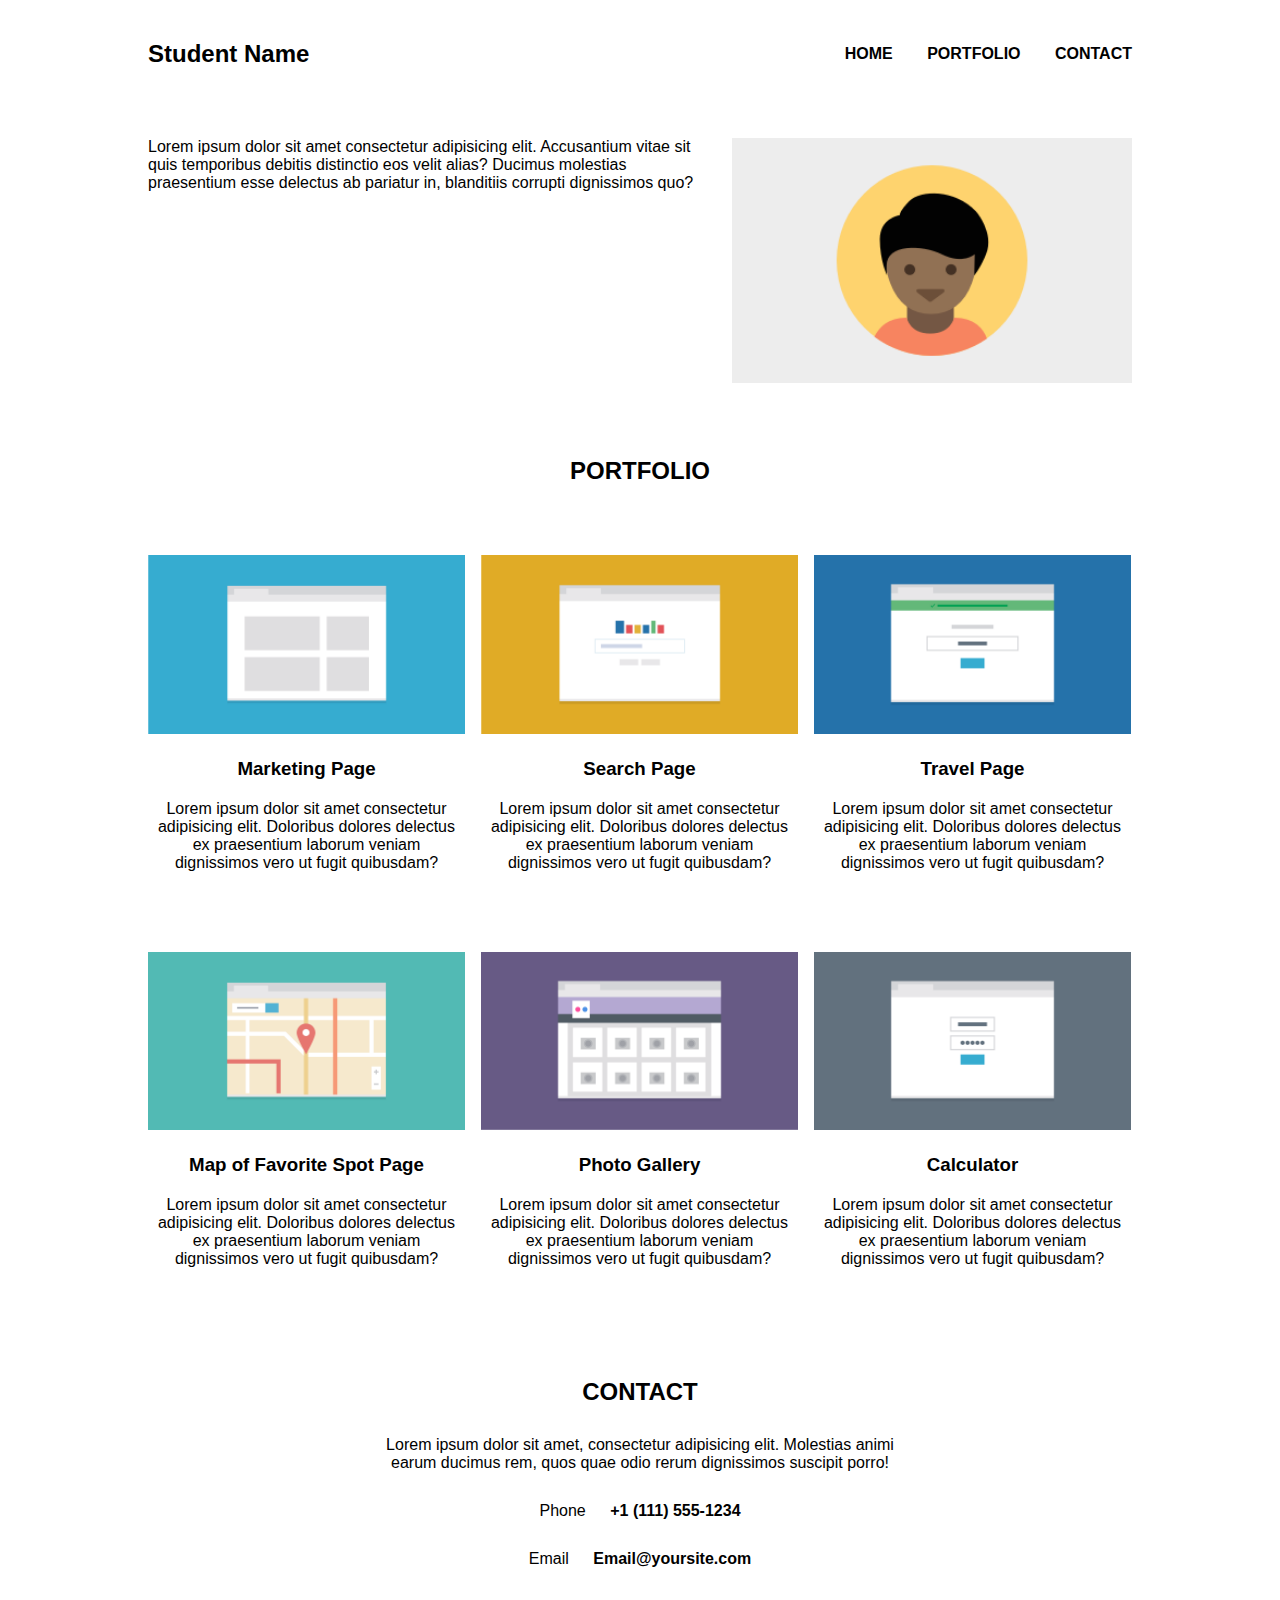
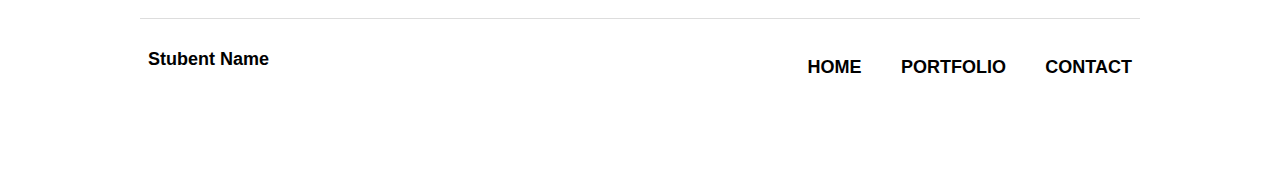
==== one_task/index.html @ dc9c9920 "one page mockup" ====
<!DOCTYPE html>
<html lang="en">

<head>
    <meta charset="UTF-8">
    <meta name="viewport" content="width=device-width, initial-scale=1.0">
    <meta http-equiv="X-UA-Compatible" content="ie=edge">
    <title>Tamplate</title>

    <link rel="stylesheet" href="css/style.css">
</head>

<body>

    <div id="headerpart" class="default_width">
        <div class="header_wreep">
            <div class="header_one">
                <div class="header_heading">
                    <h2>Student Name</h2>
                </div>
                <!-- .header_heading -->
                <div class="header_menu">
                    <ul>
                        <li>
                            <a href="#">HOME</a>
                        </li>
                        <li>
                            <a href="#">PORTFOLIO</a>
                        </li>
                        <li>
                            <a href="#">CONTACT</a>
                        </li>
                    </ul>
                </div>
                <!-- .header_menu -->
                <div class="clear"></div>
            </div>
            <!--.header_one -->
            <div class="header_two">
                <div class="header_two_img_part">
                    <img src="images/mypic.png" alt="profile Picture">
                </div>
                <!-- .header_two_img_part -->
                <div class="header_two_paragraph_part">
                    <p>Lorem ipsum dolor sit amet consectetur adipisicing elit. Accusantium vitae sit quis temporibus debitis
                        distinctio eos velit alias? Ducimus molestias praesentium esse delectus ab pariatur in, blanditiis
                        corrupti dignissimos quo?
                    </p>
                </div>
                <!-- .header_two_paragraph_part -->
                <div class="clear"></div>
            </div>
            <!-- .header_two -->
            <div class="clear"></div>
        </div>
        <!-- .header_wreep-->
    </div>
    <!-- #headerpart -->
    <!-- ******************************* -->
    <div id="portfolio_section" class="default_width">
        <div class="port_wrepp">
            <div class="port_heading">
                <h2>PORTFOLIO</h2>
            </div>
            <div class="port_part">
                <div class="port_img">
                    <img src="images/portfolio-1.png" alt="">
                </div>
                <!-- .port_img-->
                <div class="port_header">
                    <h3>Marketing Page</h3>
                </div>
                <!-- .port_header-->
                <div class="port_content">
                    <p>Lorem ipsum dolor sit amet consectetur adipisicing elit. Doloribus dolores delectus ex praesentium laborum
                        veniam dignissimos vero ut fugit quibusdam?</p>
                </div>
                <!-- .port_content -->
            </div>
            <!-- .port_part-->
            <div class="port_part">
                <div class="port_img">
                    <img src="images/portfolio-2.png" alt="">
                </div>
                <!-- .port_img-->
                <div class="port_header">
                    <h3>Search Page</h3>
                </div>
                <!-- .port_header-->
                <div class="port_content">
                    <p>Lorem ipsum dolor sit amet consectetur adipisicing elit. Doloribus dolores delectus ex praesentium laborum
                        veniam dignissimos vero ut fugit quibusdam?</p>
                </div>
                <!-- .port_content -->
            </div>
            <!-- .port_part-->
            <div class="port_part">
                <div class="port_img">
                    <img src="images/portfolio-3.png" alt="">
                </div>
                <!-- .port_img-->
                <div class="port_header">
                    <h3>Travel Page</h3>
                </div>
                <!-- .port_header-->
                <div class="port_content">
                    <p>Lorem ipsum dolor sit amet consectetur adipisicing elit. Doloribus dolores delectus ex praesentium laborum
                        veniam dignissimos vero ut fugit quibusdam?</p>
                </div>
                <!-- .port_content -->
            </div>
            <!-- .port_part-->
            <div class="port_part">
                <div class="port_img">
                    <img src="images/portfolio-4.png" alt="">
                </div>
                <!-- .port_img-->
                <div class="port_header">
                    <h3>Map of Favorite Spot Page</h3>
                </div>
                <!-- .port_header-->
                <div class="port_content">
                    <p>Lorem ipsum dolor sit amet consectetur adipisicing elit. Doloribus dolores delectus ex praesentium laborum
                        veniam dignissimos vero ut fugit quibusdam?</p>
                </div>
                <!-- .port_content -->
            </div>
            <!-- .port_part-->
            <div class="port_part">
                <div class="port_img">
                    <img src="images/portfolio-5.png" alt="">
                </div>
                <!-- .port_img-->
                <div class="port_header">
                    <h3>Photo Gallery</h3>
                </div>
                <!-- .port_header-->
                <div class="port_content">
                    <p>Lorem ipsum dolor sit amet consectetur adipisicing elit. Doloribus dolores delectus ex praesentium laborum
                        veniam dignissimos vero ut fugit quibusdam?</p>
                </div>
                <!-- .port_content -->
            </div>
            <!-- .port_part-->
            <div class="port_part">
                <div class="port_img">
                    <img src="images/portfolio-6.png" alt="">
                </div>
                <!-- .port_img-->
                <div class="port_header">
                    <h3>Calculator</h3>
                </div>
                <!-- .port_header-->
                <div class="port_content">
                    <p>Lorem ipsum dolor sit amet consectetur adipisicing elit. Doloribus dolores delectus ex praesentium laborum
                        veniam dignissimos vero ut fugit quibusdam?</p>
                </div>
                <!-- .port_content -->
            </div>
            <!-- .port_part-->
            <div class="clear"></div>
        </div>
    </div>
    <!-- #portfolio_section -->

    <!-- ******************************* -->

    <div id="contact_section" class="default_width">
        <div class="contact_part">
            <div class="contact_header">
                <h2>CONTACT</h2>
            </div>
            <!-- .contact_header-->
            <div class="contact_content">
                <P>Lorem ipsum dolor sit amet, consectetur adipisicing elit. Molestias animi earum ducimus rem, quos quae odio
                    rerum dignissimos suscipit porro!</P>
            </div>
            <!-- .contact_content -->
            <div class="contact_phone">
                <p>Phone
                    <span class="phon"> +1 (111) 555-1234</span>
                    <!-- .phon-->
                </p>
            </div>
            <!-- .contact_phone -->
            <div class="contact_email">
                <p>Email
                    <span class="email">Email@yoursite.com</span>
                </p>
            </div>
            <!-- .contact_email -->


        </div>
        <!-- .contact_part-->
    </div>
    <!-- #contact_section -->

    <!-- ******************************* -->

    <div id="footer_section" class="default_width">
        <div class="footer_part">
            <div class="left">
                <a href="#">Stubent Name</a>
            </div>
            <!-- .left-->
            <div class="right">
                <a href="#top">Back To Top</a>
            </div>
            <!-- .right-->
            <div class="clear1"></div>
            <div class="footer_right_menu">
                <ul>
                    <li>
                        <a href="#">HOME</a>
                    </li>
                    <li>
                        <a href="#">PORTFOLIO</a>
                    </li>
                    <li>
                        <a href="#">CONTACT</a>
                    </li>
                </ul>
            </div>
            <!-- .footer_right_menu -->
            <div class="clear"></div>
        </div>
        <!-- .footer_part-->
    </div>
    <!-- #footer_section-->
</body>

</html>
---- one_task/css/style.css ----
* {
    padding: 0;
    margin: 0;
}

.default_width {
    width: 320px;
    margin: 0 auto;
}

body {
    font-family: arial;
}

/* ***********************************************
                    header part 
************************************************* */

#headerpart {
    padding: 20px 0;
    text-align: center;
}

.header_wreep {
    width: 300px;
    margin: 0 auto;
}

.header_one {}

.header_heading {
    margin-bottom: 5px;
}

.header_menu {
    margin: 5px 0 20px 0px;
}

ul {
    list-style-type: none;
}

ul li {
    margin-top: 8px;
}

ul li a {
    text-decoration: none;
    color: #000;
    font-weight: bold;
    font-size: 16px;
}

.header_two {
    margin-top: 30px;
}

.header_two_img_part {
    margin-bottom: 10px;
}

.header_two_img_part img {
    width: 70%
}

.header_two_paragraph_part {
    margin-top: 20px;
}

.right {
    display: block;
}

.footer_right_menu {
    display: none;
}

/* ***********************************************
                    portfolio part 
************************************************* */

#portfolio_section {
    margin-top: 20px;
    text-align: center;
    padding: 20px 0;
}

.port_wrepp {
    width: 300px;
    margin: 0 auto;
}

.port_heading {
    margin-bottom: 30px;
}

.port_part {
    margin: 40px auto;
}

.port_img img {
    width: 100%;
    margin: 10 auto;
}

.port_header {
    margin: 20px 0;
}

.port_content {
    margin: 0 auto;
}

/* ***********************************************
                    contact part 
************************************************* */

#contact_section {
    text-align: center;
    margin-top: 50px;
}

.contact_part {
    width: 300px;
    margin: 0 auto;
    border-bottom: 1px solid #ddd;
    padding-bottom: 50px;
}

.contact_header {
    margin: 10px 0;
}

.contact_content {
    margin-bottom: 10px;
}

.contact_phone,
.contact_email {
    margin-top: 30px;
}

.phon,
.email {
    font-weight: bold;
    margin-left: 20px;
}

/* ***********************************************
                    footer part 
************************************************* */

#footer_section {
    margin-top: 10px;
}

.footer_part {
    width: 300px;
    margin: 20px auto;
    height: 50px;
}

.left {
    float: left;
}

.right {
    float: right;
}

.footer_part a {
    text-decoration: none;
    color: #000;
    font-weight: bold;
    font-size: 18px;
}

.clear1 {
    clear: both;
}

/* ***************************** 
Device = Tablets, Ipads (portrait)
Screen = B/w 768px to 1024px
*********************************
*********************************/

@media (min-width: 768px) and (max-width: 1024px) {
    .default_width {
        width: 768px;
        margin: 0 auto;
    }
    /* ***********************************************
                    header part 
************************************************* */
    .header_wreep {
        width: 745px;
        margin: 0 auto;
    }
    .header_menu ul li {
        display: inline-block;
        margin: 25px 0 25px 30px;
    }
    .header_two_img_part {
        float: right;
        width: 295px;
        margin-right: 8px;
    }
    .header_two_img_part img {
        width: 100%
    }
    .header_two_paragraph_part {
        width: 420px;
        text-align: left;
        margin-left: 8px;
        margin-top: 0;
    }
    .clear {
        clear: both;
    }
    /* ***********************************************
                    portfolio part 
************************************************* */
    .port_wrepp {
        width: 745px;
    }
    .port_part {
        width: 360px;
        float: left;
        margin-left: 7px;
        margin-right: 2px;
    }
    .port_content {
        width: 345px;
    }
    /* ***********************************************
                    contact part 
************************************************* */
    .contact_part {
        width: 745px;
    }
    .contact_content {
        width: 510px;
        margin: 30px auto;
    }
    /* ***********************************************
                    footer part 
************************************************* */
    .footer_part {
        width: 745px;
        margin: 0 auto;
        height: 100px;
    }
    .left {
        float: left;
        width: 300px;
        margin-left: 8px;
    }
    .right {
        display: none;
    }
    .footer_right_menu {
        display: block;
        float: right;
        width: 370px;
        margin-right: 8px;
    }
    .footer_right_menu ul li {
        display: inline-block;
        margin-left: 35px;
    }
    .clear {
        clear: both;
    }
    .clear1 {
        display: none;
    }
}

/* *****************************
  Device = Laptops, Desktops
  Screen = B/w 1025px to 1280px
  ******************************
**********************************/

@media (min-width: 1025px) {
    .default_width {
        width: 1025px;
        margin: 0 auto;
    }
    /* ***********************************************
                    header part 
************************************************* */
    .header_wreep {
        width: 1000px;
        margin: 0 auto;
    }
    .header_heading {
        float: left;
        width: 492px;
        margin-left: 8px;
        text-align: left;
        margin-top: 20px;
    }
    .header_menu {
        float: right;
        width: 492px;
        margin-right: 8px;
        text-align: right;
        margin-top: 0;
    }
    .header_menu ul li {
        display: inline-block;
        margin: 25px 0 25px 30px;
    }
    .header_two_img_part {
        float: right;
        width: 400px;
        margin-right: 8px;
    }
    .header_two_img_part img {
        width: 100%
    }
    .header_two_paragraph_part {
        width: 570px;
        text-align: left;
        margin-left: 8px;
        margin-top: 0;
    }
    .clear {
        clear: both;
    }
    /* ***********************************************
                    portfolio part 
************************************************* */
    .port_wrepp {
        width: 1000px;
    }
    .port_part {
        width: 317px;
        float: left;
        margin-left: 8px;
        margin-right: 8px;
    }
    .port_content {
        width: 300px;
    }
    /* ***********************************************
                    contact part 
************************************************* */
    .contact_part {
        width: 1000px;
    }
    .contact_content {
        width: 510px;
        margin: 30px auto;
    }
    /* ***********************************************
                    footer part 
************************************************* */
    .footer_part {
        width: 1000px;
        margin: 30px auto;
        height: 100px;
    }
    .left {
        float: left;
        margin-left: 8px;
    }
    .right {
        display: none;
    }
    .footer_right_menu {
        display: block;
        float: right;
        margin-right: 8px;
    }
    .footer_right_menu ul li {
        display: inline-block;
        margin-left: 35px;
    }
    .clear {
        clear: both;
    }
    .clear1 {
        display: none;
    }
}
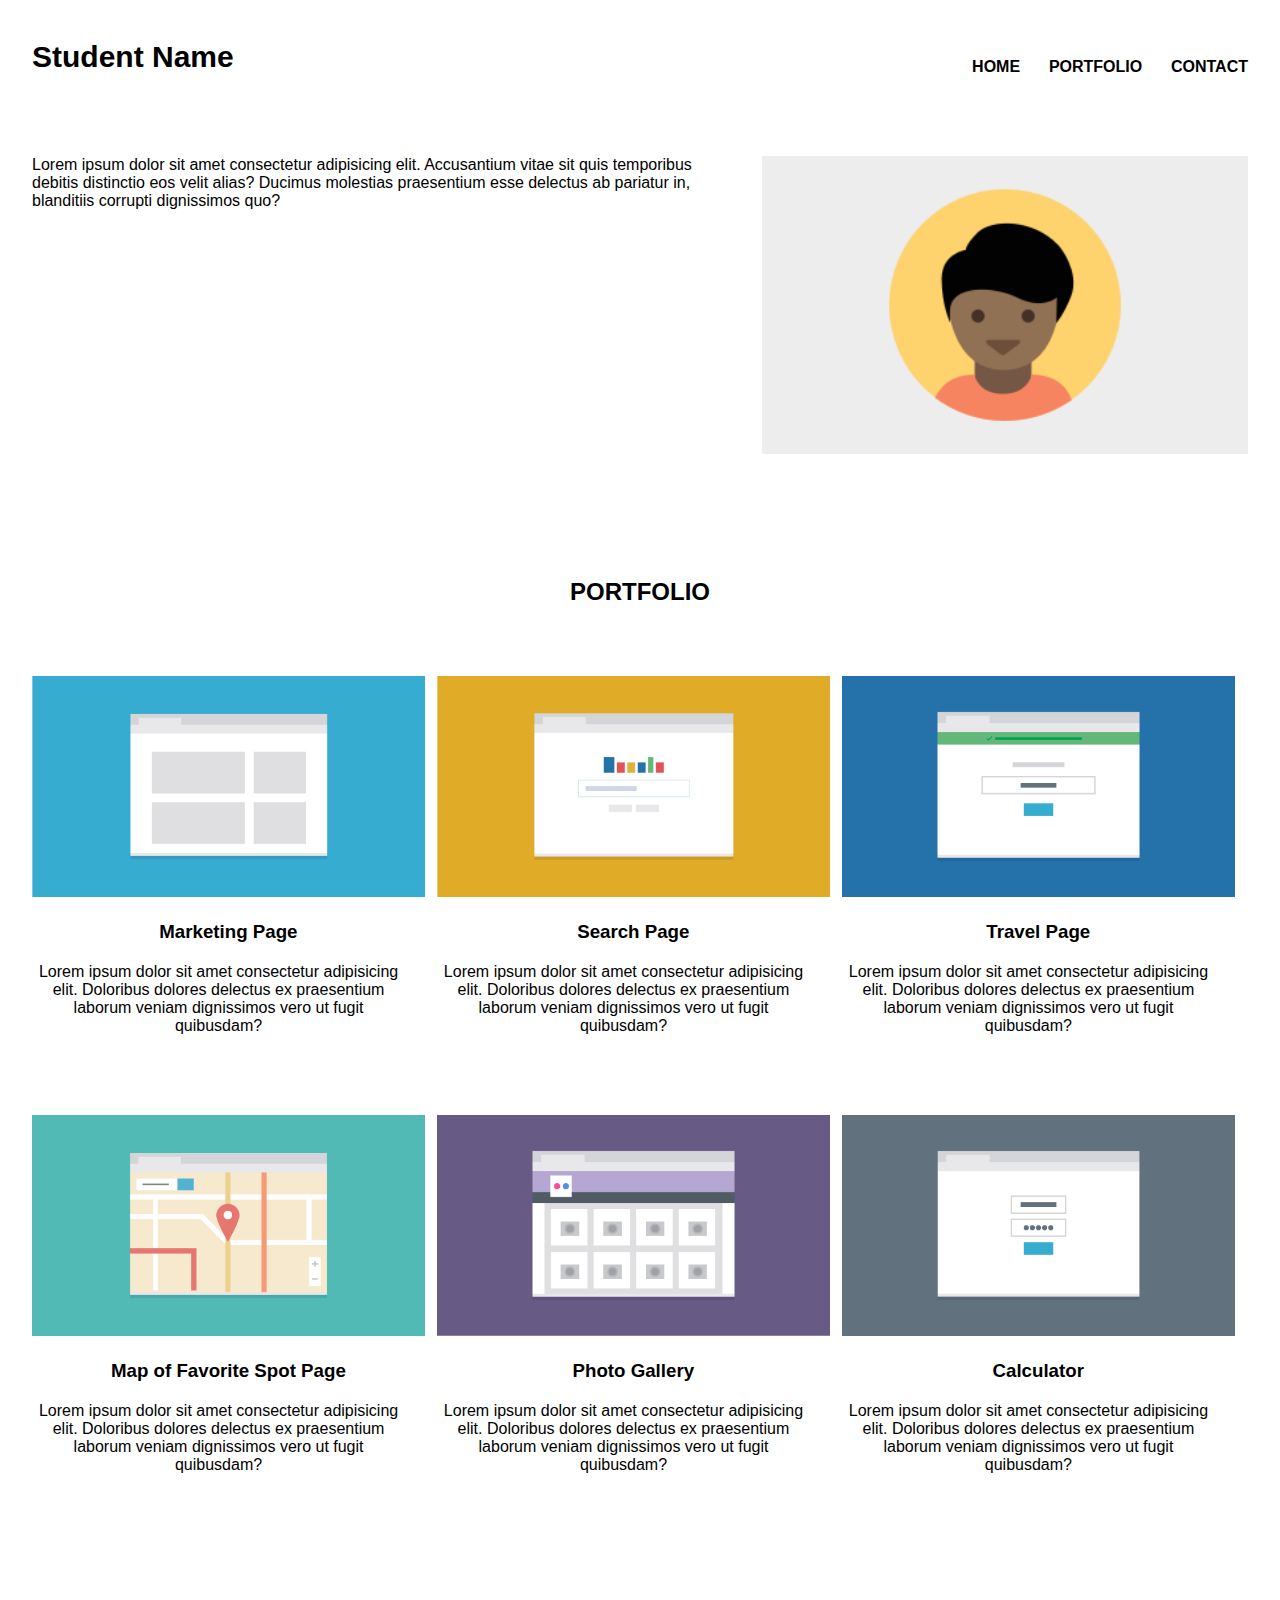
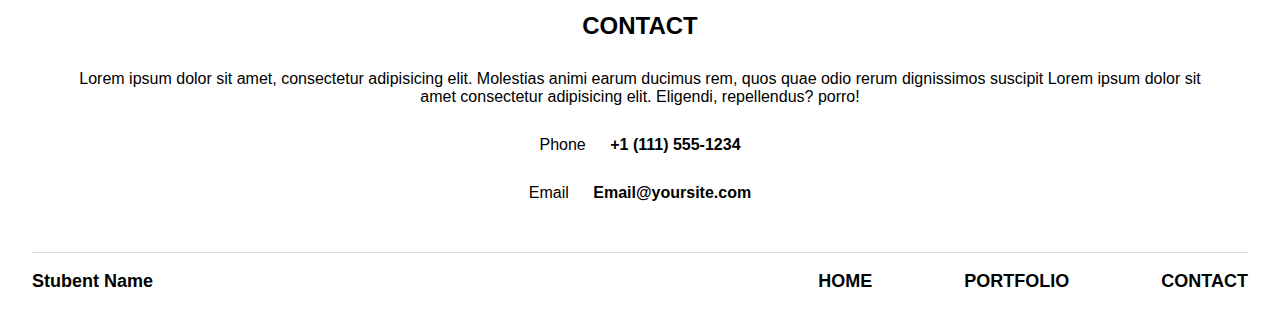
==== commit 0b24fa8d: "one page marckup" ====
--- a/one_task/index.html
+++ b/one_task/index.html
@@ -12,7 +12,7 @@
 
 <body>
 
-    <div id="headerpart" class="default_width">
+    <div id="headerpart">
         <div class="header_wreep">
             <div class="header_one">
                 <div class="header_heading">
@@ -57,7 +57,7 @@
     </div>
     <!-- #headerpart -->
     <!-- ******************************* -->
-    <div id="portfolio_section" class="default_width">
+    <div id="portfolio_section">
         <div class="port_wrepp">
             <div class="port_heading">
                 <h2>PORTFOLIO</h2>
@@ -165,7 +165,7 @@
 
     <!-- ******************************* -->
 
-    <div id="contact_section" class="default_width">
+    <div id="contact_section">
         <div class="contact_part">
             <div class="contact_header">
                 <h2>CONTACT</h2>
@@ -173,7 +173,8 @@
             <!-- .contact_header-->
             <div class="contact_content">
                 <P>Lorem ipsum dolor sit amet, consectetur adipisicing elit. Molestias animi earum ducimus rem, quos quae odio
-                    rerum dignissimos suscipit porro!</P>
+                    rerum dignissimos suscipit Lorem ipsum dolor sit amet consectetur adipisicing elit. Eligendi, repellendus?
+                    porro!</P>
             </div>
             <!-- .contact_content -->
             <div class="contact_phone">
@@ -198,7 +199,7 @@
 
     <!-- ******************************* -->
 
-    <div id="footer_section" class="default_width">
+    <div id="footer_section">
         <div class="footer_part">
             <div class="left">
                 <a href="#">Stubent Name</a>
--- a/one_task/css/style.css
+++ b/one_task/css/style.css
@@ -2,387 +2,244 @@
     padding: 0;
     margin: 0;
 }
-
-.default_width {
-    width: 320px;
-    margin: 0 auto;
-}
-
 body {
     font-family: arial;
 }
-
-/* ***********************************************
-                    header part 
-************************************************* */
-
+/* ******************* header part ****************************/
 #headerpart {
     padding: 20px 0;
     text-align: center;
 }
-
 .header_wreep {
-    width: 300px;
-    margin: 0 auto;
-}
-
-.header_one {}
-
+    width: 95%;
+    margin: 0 auto;
+}
 .header_heading {
     margin-bottom: 5px;
-}
-
+    font-size: 20px;
+}
 .header_menu {
     margin: 5px 0 20px 0px;
 }
-
 ul {
     list-style-type: none;
 }
-
 ul li {
     margin-top: 8px;
 }
-
 ul li a {
     text-decoration: none;
     color: #000;
     font-weight: bold;
     font-size: 16px;
 }
-
 .header_two {
     margin-top: 30px;
 }
-
 .header_two_img_part {
     margin-bottom: 10px;
 }
-
 .header_two_img_part img {
-    width: 70%
-}
-
+    width: 80%;
+}
 .header_two_paragraph_part {
     margin-top: 20px;
 }
-
 .right {
     display: block;
 }
-
 .footer_right_menu {
     display: none;
 }
-
-/* ***********************************************
-                    portfolio part 
-************************************************* */
-
+/* **********************portfolio part **************************/
 #portfolio_section {
     margin-top: 20px;
     text-align: center;
     padding: 20px 0;
 }
-
 .port_wrepp {
-    width: 300px;
-    margin: 0 auto;
-}
-
+    width: 95%;
+    margin: 0 auto;
+}
 .port_heading {
     margin-bottom: 30px;
 }
-
 .port_part {
     margin: 40px auto;
 }
-
-.port_img img {
+.port_part img {
     width: 100%;
-    margin: 10 auto;
-}
-
+}
 .port_header {
     margin: 20px 0;
 }
-
-.port_content {
-    margin: 0 auto;
-}
-
-/* ***********************************************
-                    contact part 
-************************************************* */
-
+/* ******************** contact part***************************/
 #contact_section {
     text-align: center;
     margin-top: 50px;
 }
-
 .contact_part {
-    width: 300px;
+    width: 95%;
     margin: 0 auto;
     border-bottom: 1px solid #ddd;
     padding-bottom: 50px;
 }
-
 .contact_header {
     margin: 10px 0;
 }
-
-.contact_content {
-    margin-bottom: 10px;
-}
-
 .contact_phone,
 .contact_email {
     margin-top: 30px;
 }
-
 .phon,
 .email {
     font-weight: bold;
     margin-left: 20px;
 }
-
-/* ***********************************************
-                    footer part 
-************************************************* */
-
+/* ******************** footer part ***************************/
 #footer_section {
     margin-top: 10px;
 }
-
 .footer_part {
-    width: 300px;
+    width: 95%;
     margin: 20px auto;
     height: 50px;
 }
-
 .left {
     float: left;
-}
-
+    width: 40%;
+}
 .right {
-    float: right;
-}
-
+    width: 60%;
+    float: right;
+    text-align: right;
+}
 .footer_part a {
     text-decoration: none;
     color: #000;
     font-weight: bold;
     font-size: 18px;
 }
-
 .clear1 {
     clear: both;
 }
-
 /* ***************************** 
 Device = Tablets, Ipads (portrait)
-Screen = B/w 768px to 1024px
-*********************************
+Screen = B/w 768px
 *********************************/
+@media (min-width: 768px) {
+    /* ***************header part ********************************/
+.header_menu{
+    padding:30px 0;
+    }
+.header_menu ul li {
+     display: inline-block;
+     margin-left: 4%;
+}
+.header_two_img_part {
+    float: right;
+    width: 40%;
+}
+.header_two_img_part img {
+    width: 100%;
+}
+.header_two_paragraph_part {
+    width: 55%;
+    text-align: left;
+}
+.clear {
+    clear: both;
+}
+/* ***********************************************
+                portfolio part 
+************************************************* */
+#portfolio_section {
+    margin-top: 70px;
+}
+.port_wrepp {
+    width: 95%;
+}
+.port_part {
+    width: 48%;
+    float: left;
+    margin-right: 2%;
+}
+.port_part img {
+    width: 100%;
+}
+.port_content {
+    width: 95%;
+}
+/* ********************contact part ***************************/
+#contact_section {
+    margin-top: 78px;
+}
+.contact_part {
+    width: 95%;
+}
+.contact_content {
+    width: 95%;
+    margin: 30px auto;
+}
+/* ******************footer part*****************************/
+.footer_part {
+    margin: 0 auto;
+}
+.left {
+    margin-top: 8px;
+}
+.right {
+    display: none;
+}
+.footer_right_menu {
+    display: block;
+    float: right;
+    width: 60%;
+    text-align: right;
+}
+.footer_right_menu ul li {
+    display: inline-block;
+    margin-left: 12%;
+}
+.clear {
+    clear: both;
+}
+.clear1 {
+    display: none;
+}
+}
+/* *****************************
+Device = Laptops, Desktops
+  Screen = B/w 1025px 
+**********************************/
+@media (min-width: 1025px) {
 
-@media (min-width: 768px) and (max-width: 1024px) {
-    .default_width {
-        width: 768px;
-        margin: 0 auto;
-    }
-    /* ***********************************************
-                    header part 
-************************************************* */
-    .header_wreep {
-        width: 745px;
-        margin: 0 auto;
-    }
-    .header_menu ul li {
-        display: inline-block;
-        margin: 25px 0 25px 30px;
-    }
-    .header_two_img_part {
-        float: right;
-        width: 295px;
-        margin-right: 8px;
-    }
-    .header_two_img_part img {
-        width: 100%
-    }
-    .header_two_paragraph_part {
-        width: 420px;
+    /* ****************header part*******************************/
+.header_heading {
+        float: left;
+        width: 50%;
         text-align: left;
-        margin-left: 8px;
-        margin-top: 0;
-    }
-    .clear {
-        clear: both;
-    }
-    /* ***********************************************
-                    portfolio part 
-************************************************* */
-    .port_wrepp {
-        width: 745px;
-    }
+        margin-top: 20px;
+}
+.header_menu {
+    float: right;
+    width: 50%;
+    text-align: right;
+    margin-top: 0;
+}
+/* ********************portfolio part***************************/
     .port_part {
-        width: 360px;
-        float: left;
-        margin-left: 7px;
-        margin-right: 2px;
-    }
-    .port_content {
-        width: 345px;
-    }
-    /* ***********************************************
-                    contact part 
-************************************************* */
-    .contact_part {
-        width: 745px;
-    }
-    .contact_content {
-        width: 510px;
-        margin: 30px auto;
-    }
-    /* ***********************************************
-                    footer part 
-************************************************* */
-    .footer_part {
-        width: 745px;
-        margin: 0 auto;
-        height: 100px;
-    }
-    .left {
-        float: left;
-        width: 300px;
-        margin-left: 8px;
-    }
+        width: 32.3%;
+        margin-right: 1%;
+    }
+/* ***********************footer part************************/
     .right {
         display: none;
     }
     .footer_right_menu {
         display: block;
-        float: right;
-        width: 370px;
-        margin-right: 8px;
-    }
-    .footer_right_menu ul li {
-        display: inline-block;
-        margin-left: 35px;
-    }
-    .clear {
-        clear: both;
     }
     .clear1 {
         display: none;
     }
-}
-
-/* *****************************
-  Device = Laptops, Desktops
-  Screen = B/w 1025px to 1280px
-  ******************************
-**********************************/
-
-@media (min-width: 1025px) {
-    .default_width {
-        width: 1025px;
-        margin: 0 auto;
-    }
-    /* ***********************************************
-                    header part 
-************************************************* */
-    .header_wreep {
-        width: 1000px;
-        margin: 0 auto;
-    }
-    .header_heading {
-        float: left;
-        width: 492px;
-        margin-left: 8px;
-        text-align: left;
-        margin-top: 20px;
-    }
-    .header_menu {
-        float: right;
-        width: 492px;
-        margin-right: 8px;
-        text-align: right;
-        margin-top: 0;
-    }
-    .header_menu ul li {
-        display: inline-block;
-        margin: 25px 0 25px 30px;
-    }
-    .header_two_img_part {
-        float: right;
-        width: 400px;
-        margin-right: 8px;
-    }
-    .header_two_img_part img {
-        width: 100%
-    }
-    .header_two_paragraph_part {
-        width: 570px;
-        text-align: left;
-        margin-left: 8px;
-        margin-top: 0;
-    }
-    .clear {
-        clear: both;
-    }
-    /* ***********************************************
-                    portfolio part 
-************************************************* */
-    .port_wrepp {
-        width: 1000px;
-    }
-    .port_part {
-        width: 317px;
-        float: left;
-        margin-left: 8px;
-        margin-right: 8px;
-    }
-    .port_content {
-        width: 300px;
-    }
-    /* ***********************************************
-                    contact part 
-************************************************* */
-    .contact_part {
-        width: 1000px;
-    }
-    .contact_content {
-        width: 510px;
-        margin: 30px auto;
-    }
-    /* ***********************************************
-                    footer part 
-************************************************* */
-    .footer_part {
-        width: 1000px;
-        margin: 30px auto;
-        height: 100px;
-    }
-    .left {
-        float: left;
-        margin-left: 8px;
-    }
-    .right {
-        display: none;
-    }
-    .footer_right_menu {
-        display: block;
-        float: right;
-        margin-right: 8px;
-    }
-    .footer_right_menu ul li {
-        display: inline-block;
-        margin-left: 35px;
-    }
-    .clear {
-        clear: both;
-    }
-    .clear1 {
-        display: none;
-    }
 }